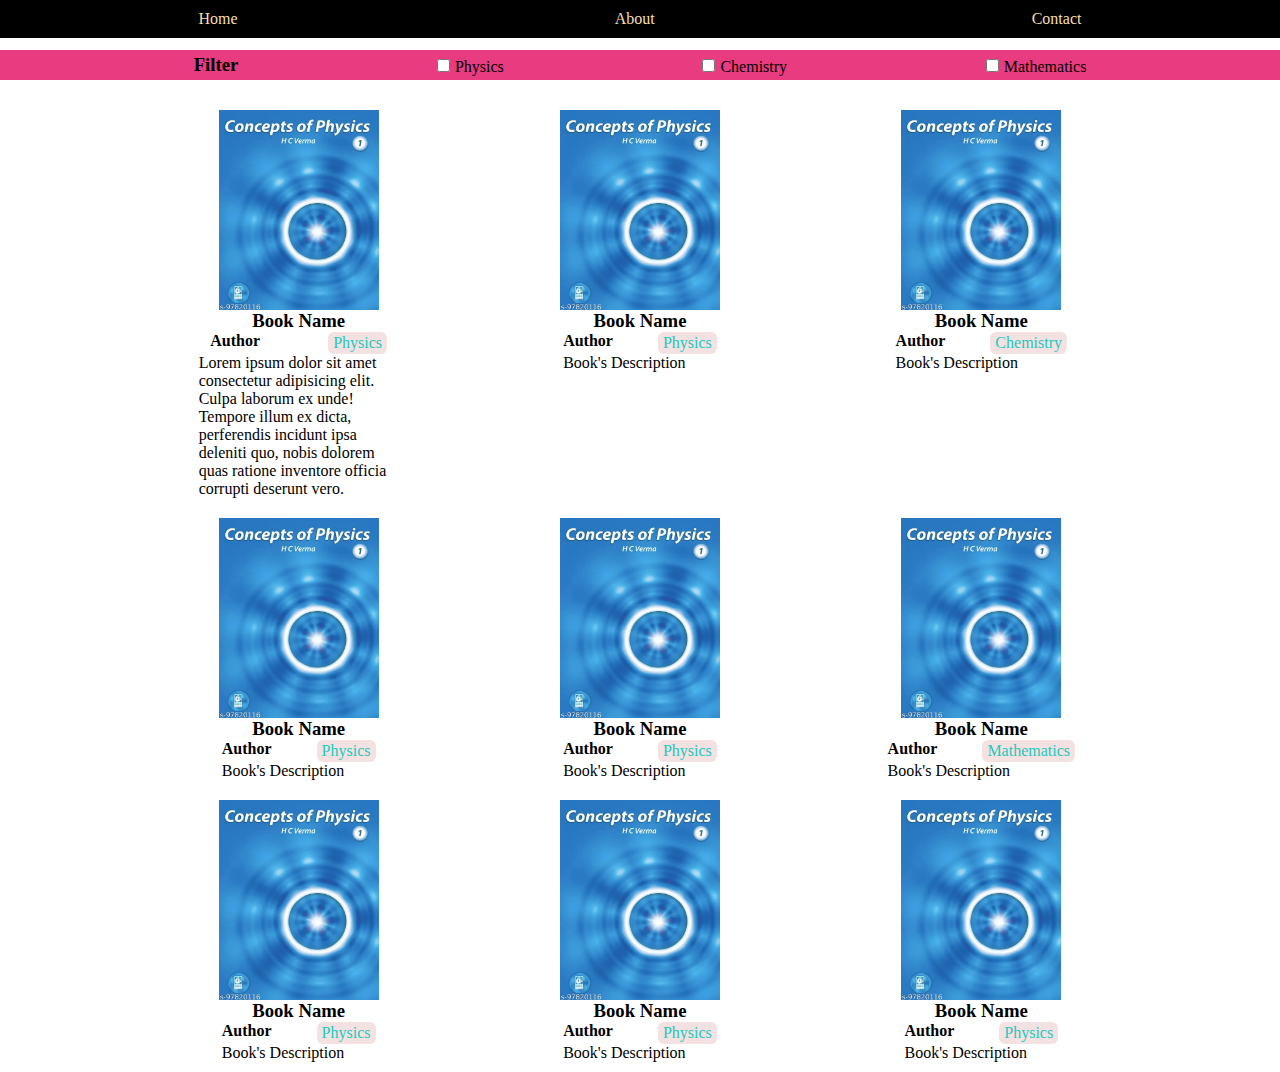
==== index.html @ 1ff9b2a8 "first commit" ====
<!DOCTYPE html>
<html lang="en">

<head>
    <meta charset="UTF-8">
    <meta name="viewport" content="width=device-width, initial-scale=1.0">
    <link rel="stylesheet" href="style.css">
    <script src = "script.js"></script>
    <script>
        function filter() {
            var checkboxes = document.getElementsByName("check")
            var checked = [];

            for (var i = 0; i < checkboxes.length; i++) {
                if (checkboxes[i].checked) {
                    checked.push(checkboxes[i].id);
                }
            }
            var cards = document.getElementsByClassName('card');
            for (var i = 0; i < cards.length; i++) {
                if (checked.length === 0) {
                    cards[i].style.display = 'flex';
                }
                else {
                    cards[i].style.display = 'none';
                    for (var j = 0; j < checked.length; j++) {
                        if (cards[i].querySelector('.sub').innerHTML === checked[j]) {
                            cards[i].style.display = 'flex';
                        }
                    }
                }
            }
        }
    </script>
</head>

<body>
    <div class="container">
        <!-- <div class="header"> -->
        <div class="navbar">
            <ul>
                <li><a href="index.html">Home</a></li>
                <li><a href="about.html">About</a></li>
                <li><a href="contact.html">Contact</a></li>
            </ul>
        </div>
        <!-- </div> -->

        <div class="content">

            <div class="filter">
                <h3>Filter</h3>
                <div class="filter-option">
                    <input type="checkbox" name="check" id="Physics" oninput="filter()"><span>Physics</span>
                </div>
                <div class="filter-option">
                    <input type="checkbox" name="check" id="Chemistry" oninput="filter()"><span>Chemistry</span>
                </div>
                <div class="filter-option">
                    <input type="checkbox" name="check" id="Mathematics" oninput="filter()"><span>Mathematics</span>
                </div>


            </div>
            <div class="card_box">
                <div class="card">
                    <img src="images/hcv.webp" alt="book's image">
                    <div class="card-title">
                        <h3>Book Name</h3>
                    </div>
                    <div class="card-info">
                        <div class="basic">
                            <div class="authName">
                                <h4>Author</h4>
                            </div>
                            <div class="sub">Physics</div>
                        </div>
                        <p>Lorem ipsum dolor sit amet consectetur adipisicing elit. Culpa laborum ex unde! Tempore illum
                            ex dicta, perferendis incidunt ipsa deleniti quo, nobis dolorem quas ratione inventore
                            officia corrupti deserunt vero.</p>
                    </div>

                </div>
                <div class="card">
                    <img src="images/hcv.webp" alt="book's image">
                    <div class="card-title">
                        <h3>Book Name</h3>
                    </div>
                    <div class="card-info">
                        <div class="basic">
                            <div class="authName">
                                <h4>Author</h4>
                            </div>
                            <div class="sub">Physics</div>
                        </div>
                        <p>Book's Description</p>
                    </div>
                </div>
                <div class="card">
                    <img src="images/hcv.webp" alt="book's image">
                    <div class="card-title">
                        <h3>Book Name</h3>
                    </div>
                    <div class="card-info">
                        <div class="basic">
                            <div class="authName">
                                <h4>Author</h4>
                            </div>
                            <div class="sub">Chemistry</div>
                        </div>
                        <p>Book's Description</p>
                    </div>
                </div>
                <div class="card">
                    <img src="images/hcv.webp" alt="book's image">
                    <div class="card-title">
                        <h3>Book Name</h3>
                    </div>
                    <div class="card-info">
                        <div class="basic">
                            <div class="authName">
                                <h4>Author</h4>
                            </div>
                            <div class="sub">Physics</div>
                        </div>
                        <p>Book's Description</p>
                    </div>
                </div>
                <div class="card">
                    <img src="images/hcv.webp" alt="book's image">
                    <div class="card-title">
                        <h3>Book Name</h3>
                    </div>
                    <div class="card-info">
                        <div class="basic">
                            <div class="authName">
                                <h4>Author</h4>
                            </div>
                            <div class="sub">Physics</div>
                        </div>
                        <p>Book's Description</p>
                    </div>
                </div>
                <div class="card">
                    <img src="images/hcv.webp" alt="book's image">
                    <div class="card-title">
                        <h3>Book Name</h3>
                    </div>
                    <div class="card-info">
                        <div class="basic">
                            <div class="authName">
                                <h4>Author</h4>
                            </div>
                            <div class="sub">Mathematics</div>
                        </div>
                        <p>Book's Description</p>
                    </div>
                </div>
                <div class="card">
                    <img src="images/hcv.webp" alt="book's image">
                    <div class="card-title">
                        <h3>Book Name</h3>
                    </div>
                    <div class="card-info">
                        <div class="basic">
                            <div class="authName">
                                <h4>Author</h4>
                            </div>
                            <div class="sub">Physics</div>
                        </div>
                        <p>Book's Description</p>
                    </div>
                </div>
                <div class="card">
                    <img src="images/hcv.webp" alt="book's image">
                    <div class="card-title">
                        <h3>Book Name</h3>
                    </div>
                    <div class="card-info">
                        <div class="basic">
                            <div class="authName">
                                <h4>Author</h4>
                            </div>
                            <div class="sub">Physics</div>
                        </div>
                        <p>Book's Description</p>
                    </div>
                </div>
                <div class="card">
                    <img src="images/hcv.webp" alt="book's image">
                    <div class="card-title">
                        <h3>Book Name</h3>
                    </div>
                    <div class="card-info">
                        <div class="basic">
                            <div class="authName">
                                <h4>Author</h4>
                            </div>
                            <div class="sub">Physics</div>
                        </div>
                        <p>Book's Description</p>
                    </div>
                </div>
            </div>
        </div>
    </div>
</body>

</html>
---- style.css ----
*{
    margin: 0;
    padding: 0;
}
.container{
    display: flex;
    flex-direction: column;
    
}
.navbar{
    display:flex;
    flex-direction: column;
    background-color: black;
    position:static;
    width: 100%;
    position: fixed;
}
.navbar ul{
    list-style-type: none;
    display: flex;
    flex-direction: row;
    justify-content: space-around;
    padding: 10px;
}

.navbar ul li a{
    text-decoration: none;
    color: wheat;
}

.content{
    margin-top: 50px;
    display: flex;
    flex-direction: column;
    align-items: center;
    
}

.filter{
    background-color: rgb(233, 59, 128);
    min-height: 30px;
    width: 100%;
    display : flex;
    justify-content: space-evenly;
    align-items: center;
    
}
.filter input[type = "checkbox"]{
    margin : 5px
}
.card_box{
    display: flex;
    flex-wrap: wrap;
    justify-content: space-around;
    margin-top: 20px;
    max-width: 80%
}
.card{
    display: flex;
    flex-direction: column;
    align-items: center;
    margin: 10px 0px;
    width: 200px;
}
.card img{
    height: 200px;
    width : 160px
}
.basic{
    display: flex;
    justify-content: space-around;
}
.basic .sub{
    background-color: rgb(244, 225, 225);
    padding: 2px 5px;
    color: rgb(34, 201, 190);
    border-radius: 6px;
    margin-left: 45PX;
}



@media screen and (max-width: 768px){
    .navbar ul{
        flex-direction: column;
        justify-content: center;
        align-items:center;
    }
    .content{
        margin-top: 85px;
    }
}

@media screen and (min-width: 1000px){
   .card{ margin : 10px 55px;
   }
}
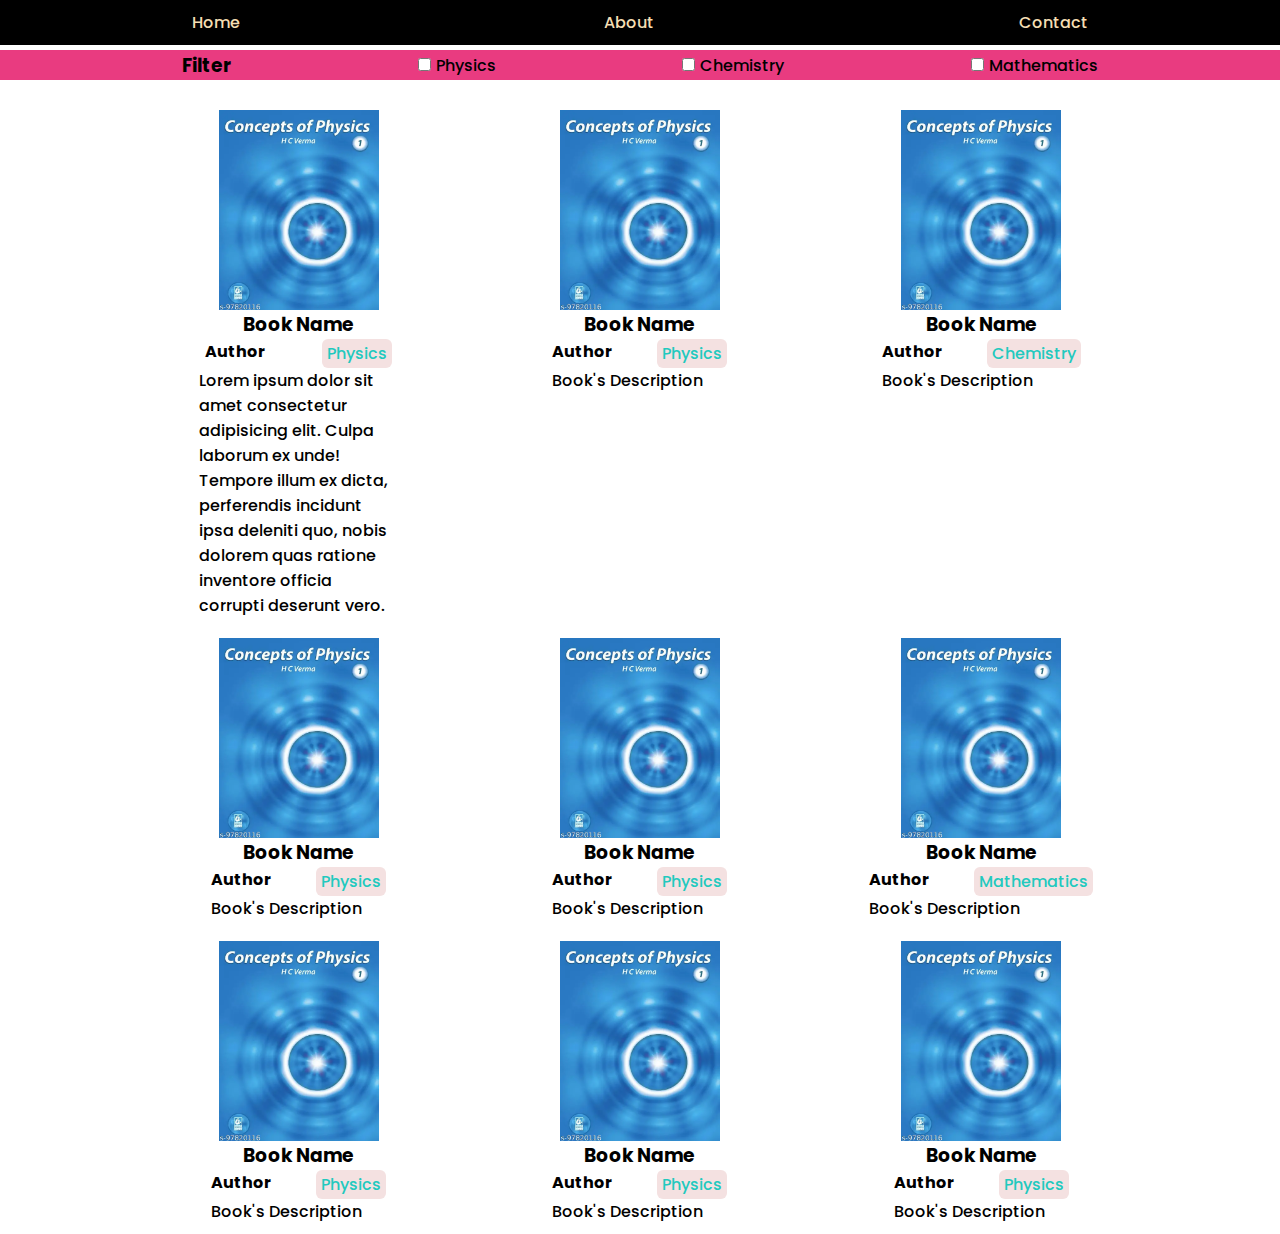
==== commit d9529c3a: "adding font" ====
--- a/index.html
+++ b/index.html
@@ -4,34 +4,15 @@
 <head>
     <meta charset="UTF-8">
     <meta name="viewport" content="width=device-width, initial-scale=1.0">
+    <link rel="preconnect" href="https://fonts.googleapis.com">
+    <link rel="preconnect" href="https://fonts.gstatic.com" crossorigin>
+    <link
+        href="https://fonts.googleapis.com/css2?family=Poppins:ital,wght@0,100;0,200;0,300;0,400;0,500;0,600;0,700;0,800;0,900;1,100;1,200;1,300;1,400;1,500;1,600;1,700;1,800;1,900&display=swap"
+        rel="stylesheet">
+
     <link rel="stylesheet" href="style.css">
-    <script src = "script.js"></script>
-    <script>
-        function filter() {
-            var checkboxes = document.getElementsByName("check")
-            var checked = [];
+    <script src="script.js"></script>
 
-            for (var i = 0; i < checkboxes.length; i++) {
-                if (checkboxes[i].checked) {
-                    checked.push(checkboxes[i].id);
-                }
-            }
-            var cards = document.getElementsByClassName('card');
-            for (var i = 0; i < cards.length; i++) {
-                if (checked.length === 0) {
-                    cards[i].style.display = 'flex';
-                }
-                else {
-                    cards[i].style.display = 'none';
-                    for (var j = 0; j < checked.length; j++) {
-                        if (cards[i].querySelector('.sub').innerHTML === checked[j]) {
-                            cards[i].style.display = 'flex';
-                        }
-                    }
-                }
-            }
-        }
-    </script>
 </head>
 
 <body>
--- a/style.css
+++ b/style.css
@@ -2,6 +2,11 @@
     margin: 0;
     padding: 0;
 }
+body {
+    font-family: "Poppins", sans-serif;
+    font-weight: 500;
+    font-style: normal;
+  }
 .container{
     display: flex;
     flex-direction: column;
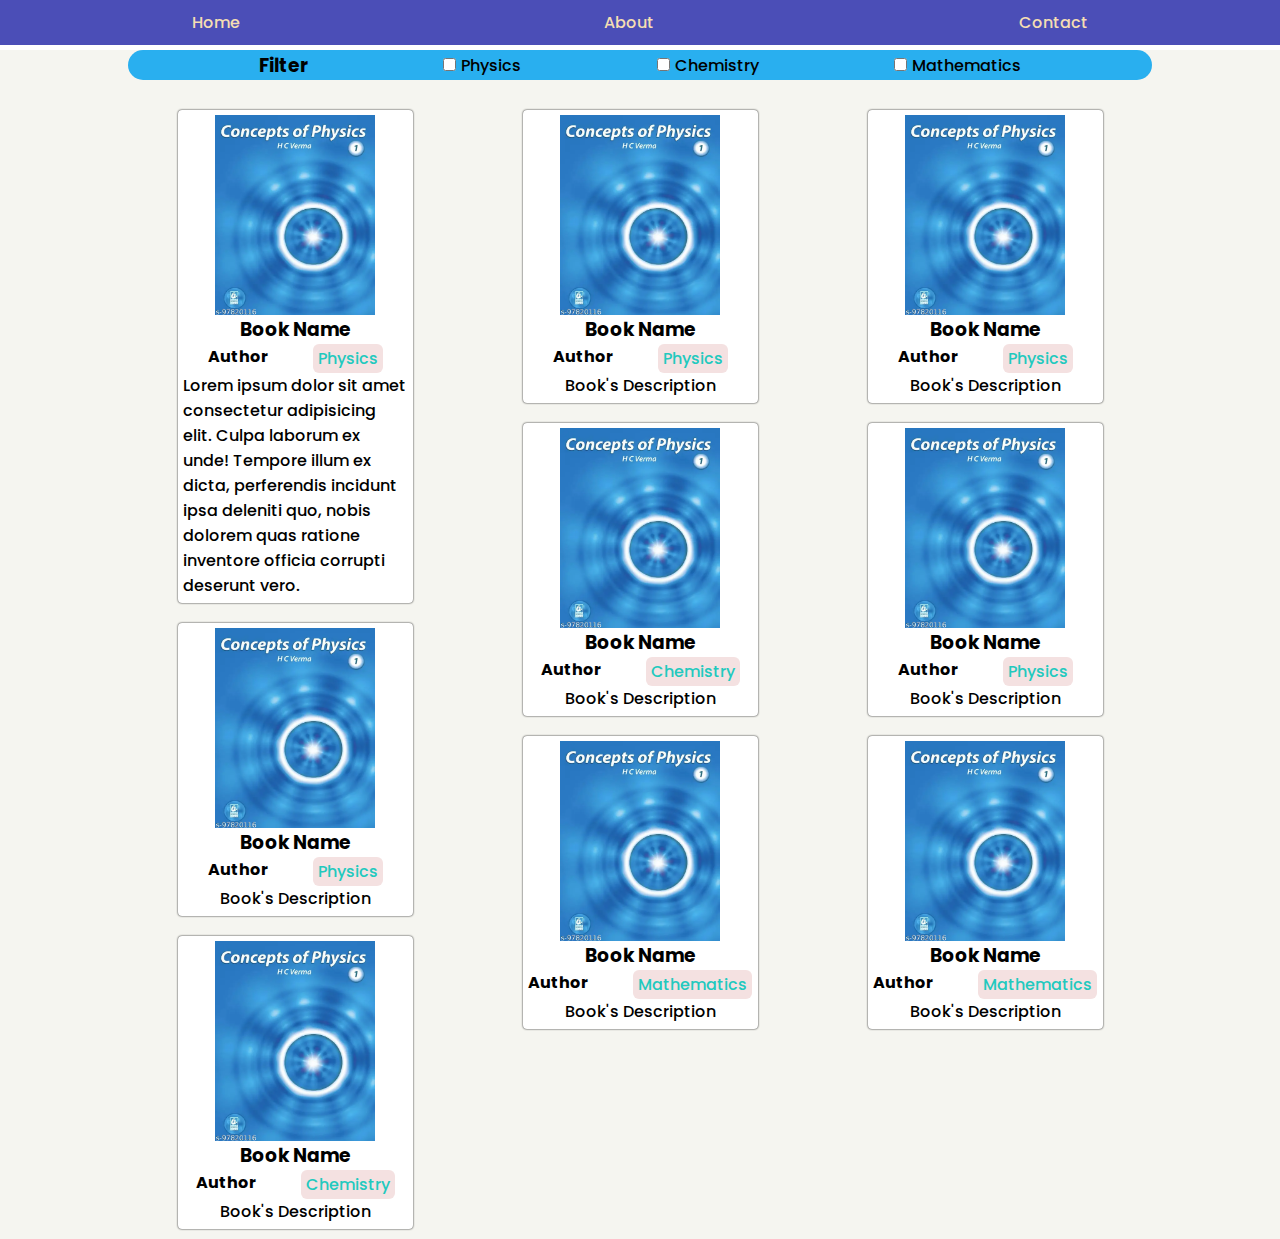
==== commit f19daa5f: "update" ====
--- a/index.html
+++ b/index.html
@@ -117,7 +117,7 @@
                             <div class="authName">
                                 <h4>Author</h4>
                             </div>
-                            <div class="sub">Physics</div>
+                            <div class="sub">Chemistry</div>
                         </div>
                         <p>Book's Description</p>
                     </div>
@@ -177,7 +177,7 @@
                             <div class="authName">
                                 <h4>Author</h4>
                             </div>
-                            <div class="sub">Physics</div>
+                            <div class="sub">Mathematics</div>
                         </div>
                         <p>Book's Description</p>
                     </div>
--- a/style.css
+++ b/style.css
@@ -12,10 +12,16 @@
     flex-direction: column;
     
 }
+.card-info{
+    display: flex;
+    flex-direction: column;
+    align-items: center;
+    justify-content: flex-end;
+}
 .navbar{
     display:flex;
     flex-direction: column;
-    background-color: black;
+    background-color: #4b4eb7;
     position:static;
     width: 100%;
     position: fixed;
@@ -38,16 +44,20 @@
     display: flex;
     flex-direction: column;
     align-items: center;
+    background-color: #f5f5f0;
     
 }
 
 .filter{
-    background-color: rgb(233, 59, 128);
+    background-color: rgb(41 175 239);
     min-height: 30px;
     width: 100%;
     display : flex;
     justify-content: space-evenly;
     align-items: center;
+    max-width: 80%;
+    border-radius: 15px;
+    color: #000;
     
 }
 .filter input[type = "checkbox"]{
@@ -55,17 +65,24 @@
 }
 .card_box{
     display: flex;
+    flex-direction: column;
     flex-wrap: wrap;
-    justify-content: space-around;
+    align-content: center; /* isse changes aa sakti hai*/
     margin-top: 20px;
-    max-width: 80%
+    max-height: 1200px;
+    max-width: 80%;
 }
 .card{
     display: flex;
     flex-direction: column;
     align-items: center;
     margin: 10px 0px;
-    width: 200px;
+    width: 225px;
+    padding:  5px;
+    box-shadow: 0px 0px 2px black;
+    background-color: white;
+    border-radius: 4px;
+    
 }
 .card img{
     height: 200px;
@@ -92,7 +109,19 @@
         align-items:center;
     }
     .content{
-        margin-top: 85px;
+        margin-top: 40px;
+        display: flex;
+        align-items: center;
+        background-color: #f5f5f0;
+        
+    }
+    .filter{
+        max-width : 100%;
+        margin-top: 60px;
+        border-radius: 3px;
+    }
+    .card_box{
+        max-height: 100%
     }
 }
 
@@ -101,6 +130,10 @@
    }
 }
 
+@media screen and (max-width: 1000px){
+    .card{ margin : 10px 5px;
+    }
+ }
 
 
 
